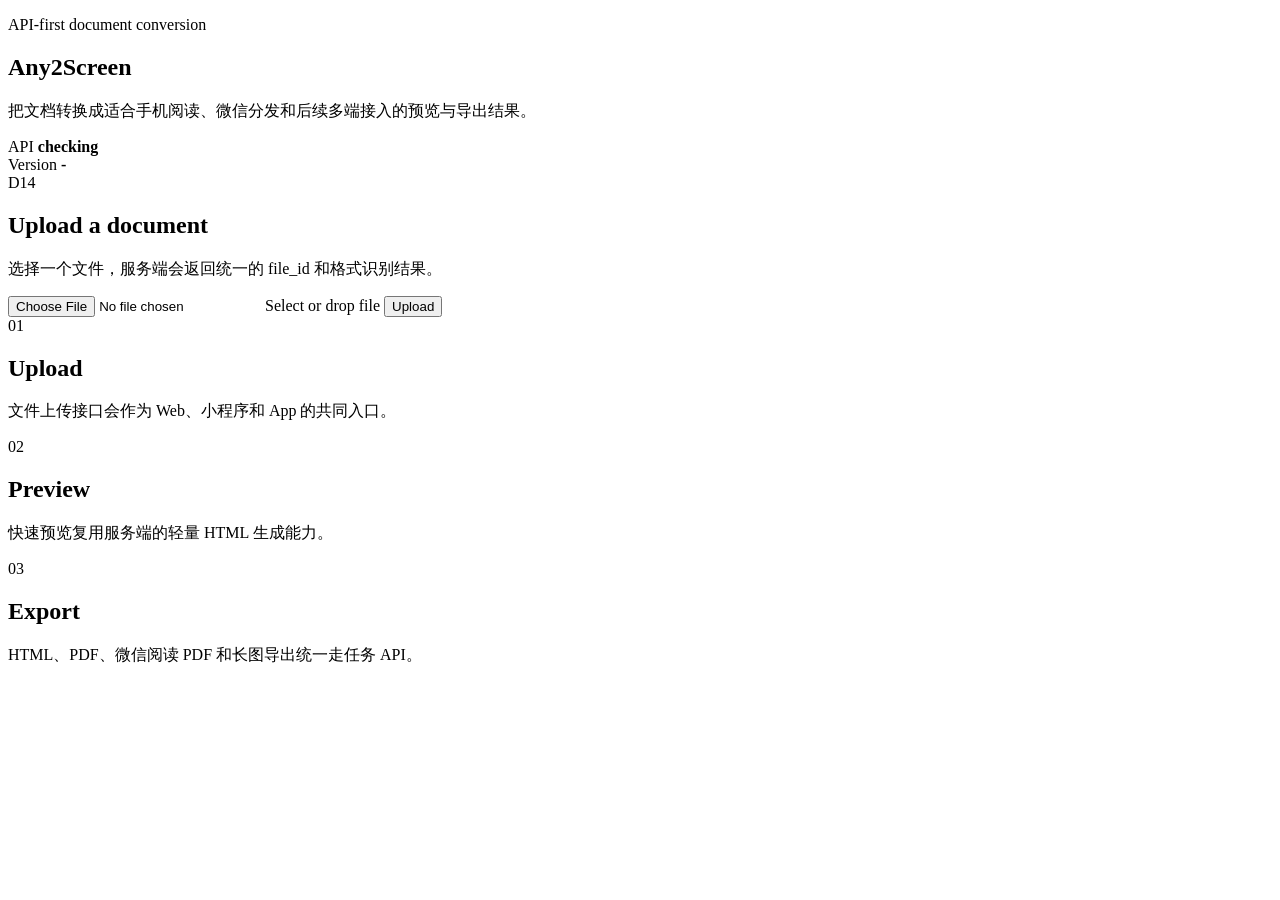
==== src/web/static/index.html @ 30e8c7d1 "D14+D14.1" ====
<!DOCTYPE html>
<html lang="zh-CN">
<head>
  <meta charset="UTF-8">
  <meta name="viewport" content="width=device-width, initial-scale=1.0">
  <title>Any2Screen</title>
  <link rel="stylesheet" href="/assets/styles.css">
</head>
<body>
  <main class="app-shell">
    <section class="hero">
      <div class="hero-copy">
        <p class="eyebrow">API-first document conversion</p>
        <h1>Any2Screen</h1>
        <p class="summary">把文档转换成适合手机阅读、微信分发和后续多端接入的预览与导出结果。</p>
      </div>
      <div class="status-panel" aria-live="polite">
        <div class="status-row">
          <span>API</span>
          <strong id="api-status">checking</strong>
        </div>
        <div class="status-row">
          <span>Version</span>
          <strong id="api-version">-</strong>
        </div>
      </div>
    </section>

    <section class="upload-surface" aria-labelledby="upload-title">
      <div>
        <span class="step">D14</span>
        <h2 id="upload-title">Upload a document</h2>
        <p>选择一个文件，服务端会返回统一的 file_id 和格式识别结果。</p>
      </div>
      <form id="upload-form" class="upload-form">
        <label id="drop-zone" class="file-picker">
          <input id="file-input" type="file" name="file" accept=".md,.markdown,.txt,.docx,.pdf,.html,.htm,.png,.jpg,.jpeg,.webp">
          <span id="file-label">Select or drop file</span>
        </label>
        <button type="submit">Upload</button>
      </form>
      <div id="upload-result" class="upload-result" aria-live="polite"></div>
    </section>

    <section class="workflow">
      <article>
        <span class="step">01</span>
        <h2>Upload</h2>
        <p>文件上传接口会作为 Web、小程序和 App 的共同入口。</p>
      </article>
      <article>
        <span class="step">02</span>
        <h2>Preview</h2>
        <p>快速预览复用服务端的轻量 HTML 生成能力。</p>
      </article>
      <article>
        <span class="step">03</span>
        <h2>Export</h2>
        <p>HTML、PDF、微信阅读 PDF 和长图导出统一走任务 API。</p>
      </article>
    </section>
  </main>
  <script src="/assets/app.js" defer></script>
</body>
</html>
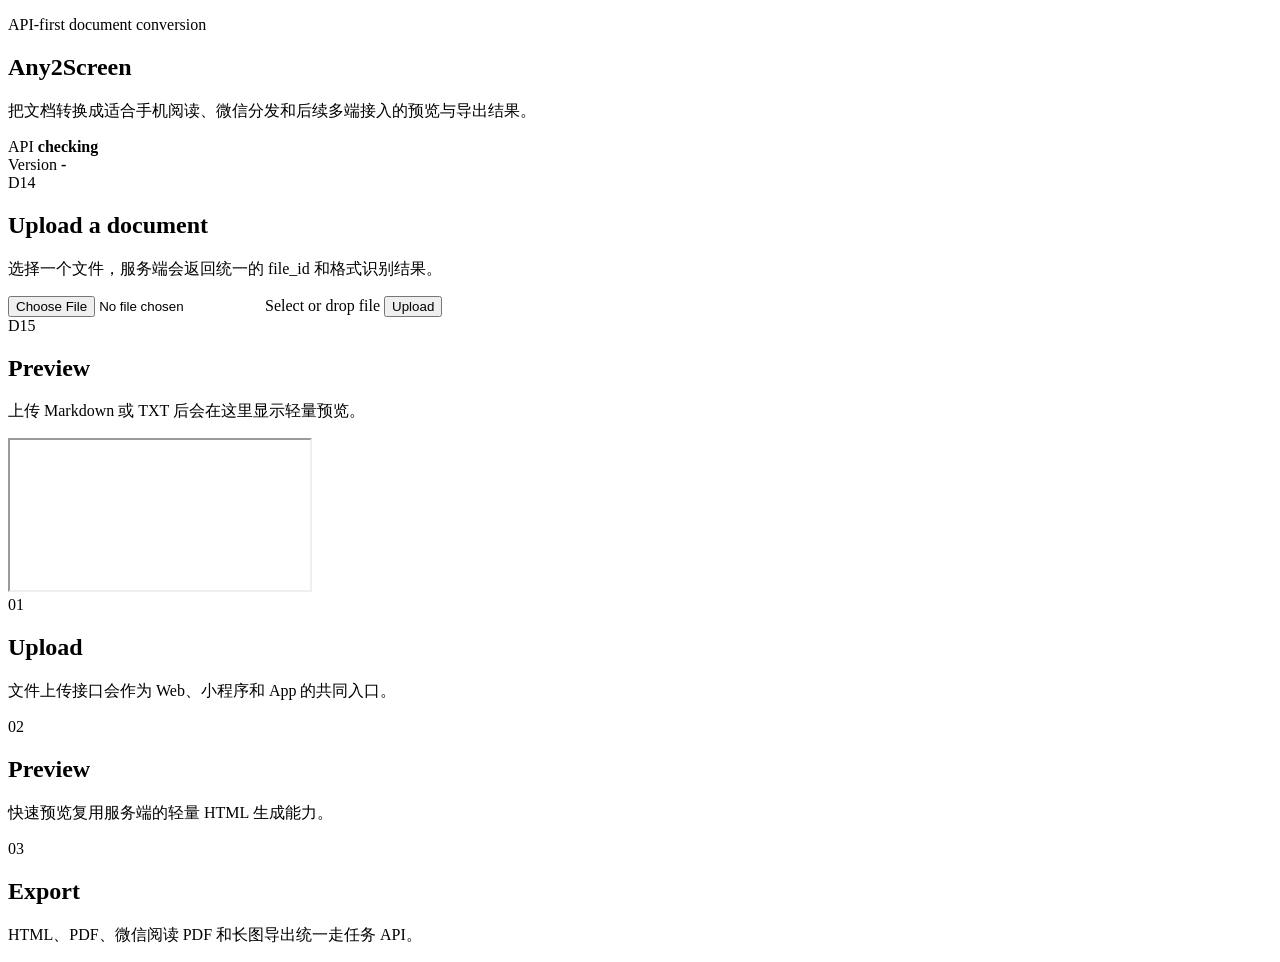
==== commit 2fef3240: "." ====
--- a/src/web/static/index.html
+++ b/src/web/static/index.html
@@ -42,6 +42,15 @@
       <div id="upload-result" class="upload-result" aria-live="polite"></div>
     </section>
 
+    <section class="preview-surface" aria-labelledby="preview-title">
+      <div class="preview-heading">
+        <span class="step">D15</span>
+        <h2 id="preview-title">Preview</h2>
+        <p id="preview-status">上传 Markdown 或 TXT 后会在这里显示轻量预览。</p>
+      </div>
+      <iframe id="preview-frame" title="Document preview"></iframe>
+    </section>
+
     <section class="workflow">
       <article>
         <span class="step">01</span>
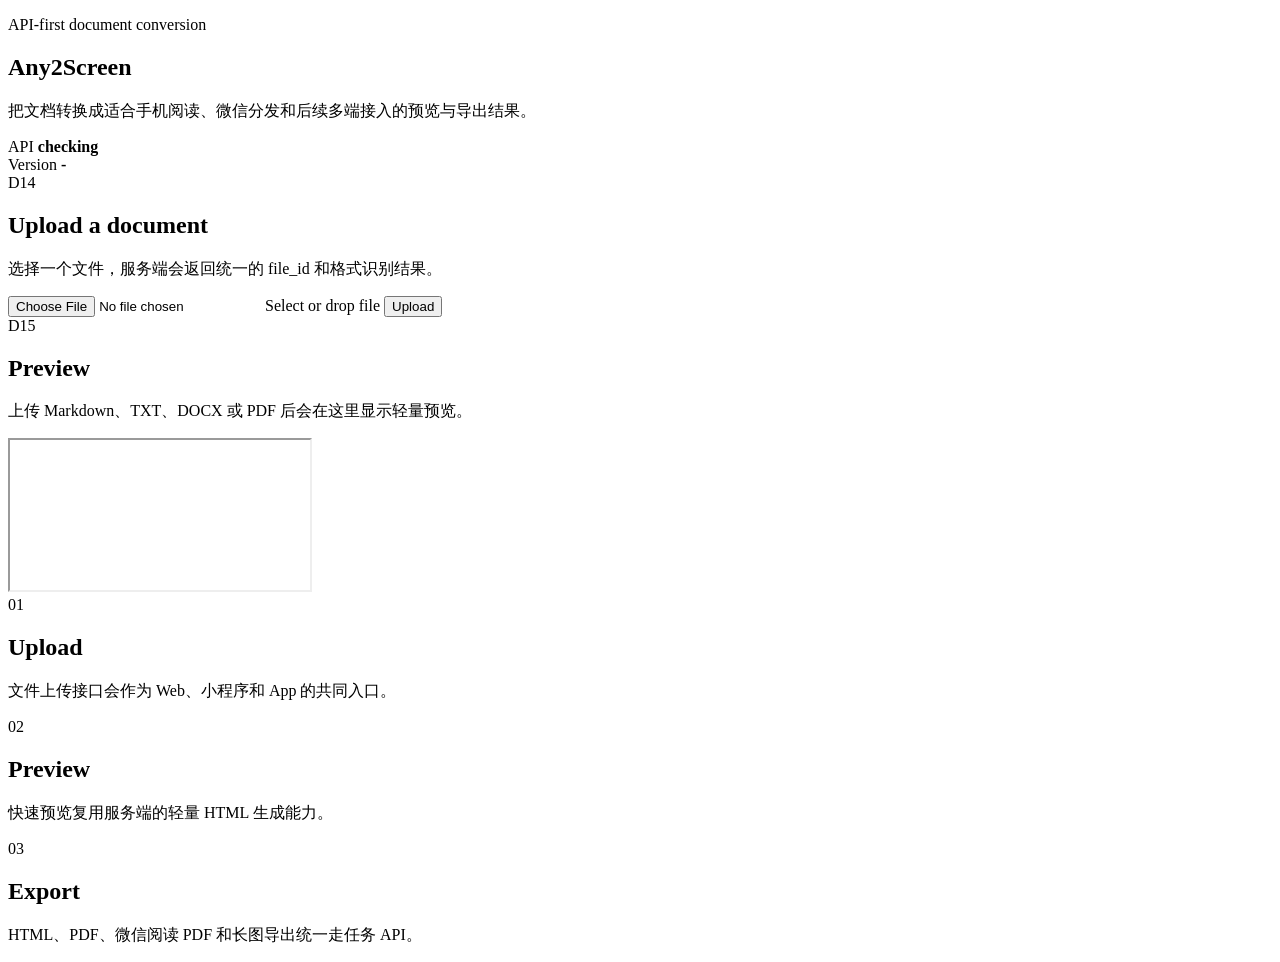
==== commit 19e5ca13: "D16+ add annotations" ====
--- a/src/web/static/index.html
+++ b/src/web/static/index.html
@@ -46,7 +46,7 @@
       <div class="preview-heading">
         <span class="step">D15</span>
         <h2 id="preview-title">Preview</h2>
-        <p id="preview-status">上传 Markdown 或 TXT 后会在这里显示轻量预览。</p>
+        <p id="preview-status">上传 Markdown、TXT、DOCX 或 PDF 后会在这里显示轻量预览。</p>
       </div>
       <iframe id="preview-frame" title="Document preview"></iframe>
     </section>
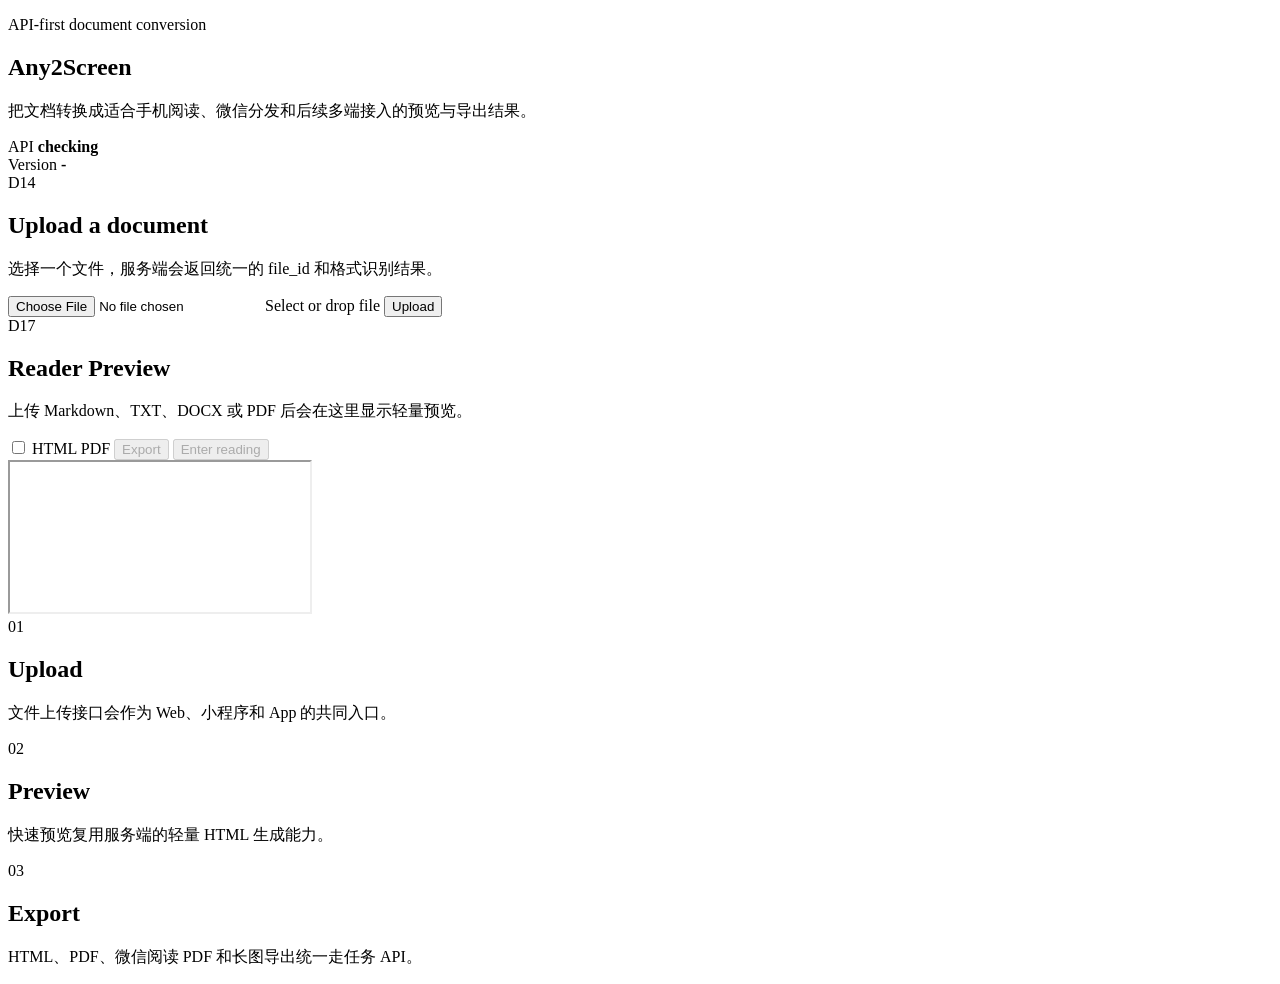
==== commit ec07ff32: "Add reader preview and export controls" ====
--- a/src/web/static/index.html
+++ b/src/web/static/index.html
@@ -44,9 +44,22 @@
 
     <section class="preview-surface" aria-labelledby="preview-title">
       <div class="preview-heading">
-        <span class="step">D15</span>
-        <h2 id="preview-title">Preview</h2>
-        <p id="preview-status">上传 Markdown、TXT、DOCX 或 PDF 后会在这里显示轻量预览。</p>
+        <div class="preview-copy">
+          <span class="step">D17</span>
+          <h2 id="preview-title">Reader Preview</h2>
+          <p id="preview-status">上传 Markdown、TXT、DOCX 或 PDF 后会在这里显示轻量预览。</p>
+        </div>
+        <div class="preview-actions">
+          <label class="format-switch" aria-label="选择导出格式">
+            <input id="export-format-toggle" type="checkbox">
+            <span class="format-switch-track">
+              <span>HTML</span>
+              <span>PDF</span>
+            </span>
+          </label>
+          <button id="export-run" class="secondary-action" type="button" disabled>Export</button>
+          <button id="reader-toggle" class="reader-toggle" type="button" disabled>Enter reading</button>
+        </div>
       </div>
       <iframe id="preview-frame" title="Document preview"></iframe>
     </section>
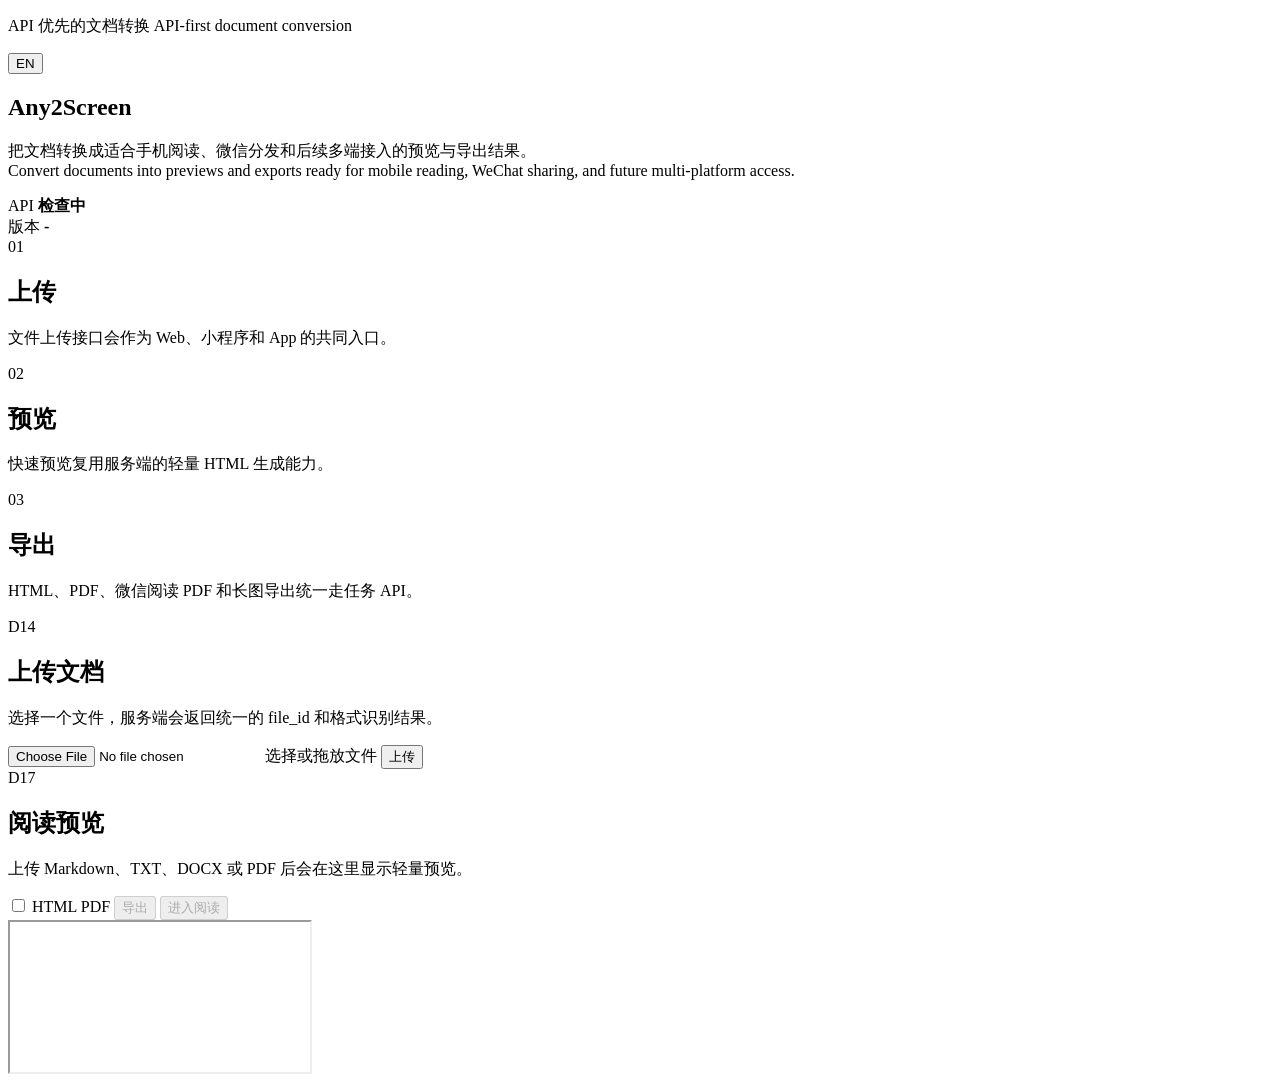
==== commit 25996154: "page layout adjustment" ====
--- a/src/web/static/index.html
+++ b/src/web/static/index.html
@@ -9,35 +9,63 @@
 <body>
   <main class="app-shell">
     <section class="hero">
-      <div class="hero-copy">
-        <p class="eyebrow">API-first document conversion</p>
-        <h1>Any2Screen</h1>
-        <p class="summary">把文档转换成适合手机阅读、微信分发和后续多端接入的预览与导出结果。</p>
+      <div class="hero-meta">
+        <div class="hero-topline">
+          <p class="eyebrow">
+            <span data-i18n="heroEyebrow">API 优先的文档转换</span>
+            <span class="eyebrow-en">API-first document conversion</span>
+          </p>
+        </div>
+        <button id="language-toggle" class="language-toggle" type="button">EN</button>
       </div>
-      <div class="status-panel" aria-live="polite">
-        <div class="status-row">
-          <span>API</span>
-          <strong id="api-status">checking</strong>
+      <div class="hero-main">
+        <div class="hero-copy">
+          <h1>Any2Screen</h1>
+          <p class="summary">把文档转换成适合手机阅读、微信分发和后续多端接入的预览与导出结果。<br>Convert documents into previews and exports ready for mobile reading, WeChat sharing, and future multi-platform access.</p>
         </div>
-        <div class="status-row">
-          <span>Version</span>
-          <strong id="api-version">-</strong>
+        <div class="status-panel" aria-live="polite">
+          <div class="status-row">
+            <span>API</span>
+            <strong id="api-status">检查中</strong>
+          </div>
+          <div class="status-row">
+            <span data-i18n="versionLabel">版本</span>
+            <strong id="api-version">-</strong>
+          </div>
         </div>
       </div>
+    </section>
+
+    <section class="workflow">
+      <article>
+        <span class="step">01</span>
+        <h2 data-i18n="workflowUploadTitle">上传</h2>
+        <p data-i18n="workflowUploadDescription">文件上传接口会作为 Web、小程序和 App 的共同入口。</p>
+      </article>
+      <article>
+        <span class="step">02</span>
+        <h2 data-i18n="workflowPreviewTitle">预览</h2>
+        <p data-i18n="workflowPreviewDescription">快速预览复用服务端的轻量 HTML 生成能力。</p>
+      </article>
+      <article>
+        <span class="step">03</span>
+        <h2 data-i18n="workflowExportTitle">导出</h2>
+        <p data-i18n="workflowExportDescription">HTML、PDF、微信阅读 PDF 和长图导出统一走任务 API。</p>
+      </article>
     </section>
 
     <section class="upload-surface" aria-labelledby="upload-title">
       <div>
         <span class="step">D14</span>
-        <h2 id="upload-title">Upload a document</h2>
-        <p>选择一个文件，服务端会返回统一的 file_id 和格式识别结果。</p>
+        <h2 id="upload-title" data-i18n="uploadTitle">上传文档</h2>
+        <p data-i18n="uploadDescription">选择一个文件，服务端会返回统一的 file_id 和格式识别结果。</p>
       </div>
       <form id="upload-form" class="upload-form">
         <label id="drop-zone" class="file-picker">
           <input id="file-input" type="file" name="file" accept=".md,.markdown,.txt,.docx,.pdf,.html,.htm,.png,.jpg,.jpeg,.webp">
-          <span id="file-label">Select or drop file</span>
+          <span id="file-label">选择或拖放文件</span>
         </label>
-        <button type="submit">Upload</button>
+        <button type="submit" data-i18n="uploadButton">上传</button>
       </form>
       <div id="upload-result" class="upload-result" aria-live="polite"></div>
     </section>
@@ -46,7 +74,7 @@
       <div class="preview-heading">
         <div class="preview-copy">
           <span class="step">D17</span>
-          <h2 id="preview-title">Reader Preview</h2>
+          <h2 id="preview-title" data-i18n="previewTitle">阅读预览</h2>
           <p id="preview-status">上传 Markdown、TXT、DOCX 或 PDF 后会在这里显示轻量预览。</p>
         </div>
         <div class="preview-actions">
@@ -57,30 +85,13 @@
               <span>PDF</span>
             </span>
           </label>
-          <button id="export-run" class="secondary-action" type="button" disabled>Export</button>
-          <button id="reader-toggle" class="reader-toggle" type="button" disabled>Enter reading</button>
+          <button id="export-run" class="secondary-action" type="button" disabled data-i18n="exportButton">导出</button>
+          <button id="reader-toggle" class="reader-toggle" type="button" disabled>进入阅读</button>
         </div>
       </div>
       <iframe id="preview-frame" title="Document preview"></iframe>
     </section>
 
-    <section class="workflow">
-      <article>
-        <span class="step">01</span>
-        <h2>Upload</h2>
-        <p>文件上传接口会作为 Web、小程序和 App 的共同入口。</p>
-      </article>
-      <article>
-        <span class="step">02</span>
-        <h2>Preview</h2>
-        <p>快速预览复用服务端的轻量 HTML 生成能力。</p>
-      </article>
-      <article>
-        <span class="step">03</span>
-        <h2>Export</h2>
-        <p>HTML、PDF、微信阅读 PDF 和长图导出统一走任务 API。</p>
-      </article>
-    </section>
   </main>
   <script src="/assets/app.js" defer></script>
 </body>
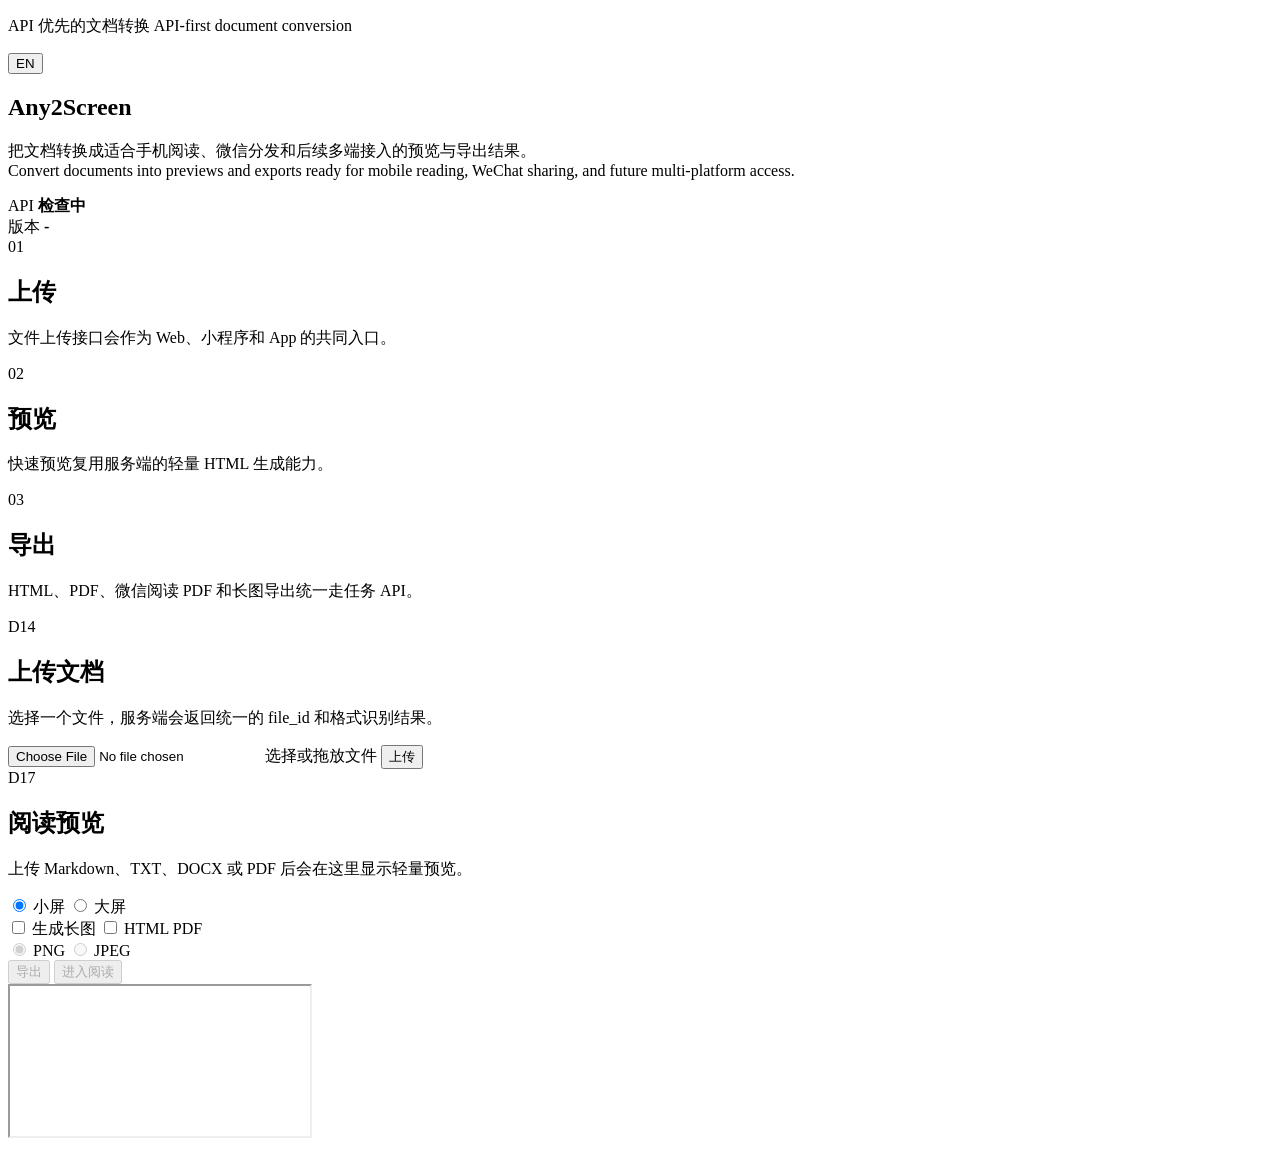
==== commit ecf1f46d: "D19.1 ~ D19.4" ====
--- a/src/web/static/index.html
+++ b/src/web/static/index.html
@@ -78,13 +78,39 @@
           <p id="preview-status">上传 Markdown、TXT、DOCX 或 PDF 后会在这里显示轻量预览。</p>
         </div>
         <div class="preview-actions">
-          <label class="format-switch" aria-label="选择导出格式">
-            <input id="export-format-toggle" type="checkbox">
-            <span class="format-switch-track">
-              <span>HTML</span>
-              <span>PDF</span>
-            </span>
-          </label>
+          <div class="export-options" aria-label="导出配置">
+            <div class="segmented-control" aria-label="选择屏幕尺寸">
+              <label class="segmented-option">
+                <input type="radio" name="screen-target" value="small" checked>
+                <span data-i18n="smallScreen">小屏</span>
+              </label>
+              <label class="segmented-option">
+                <input type="radio" name="screen-target" value="large">
+                <span data-i18n="largeScreen">大屏</span>
+              </label>
+            </div>
+            <label class="long-image-toggle">
+              <input id="long-image-toggle" type="checkbox">
+              <span data-i18n="longImage">生成长图</span>
+            </label>
+            <label id="document-format-switch" class="format-switch" aria-label="选择导出格式">
+              <input id="export-format-toggle" type="checkbox">
+              <span class="format-switch-track">
+                <span>HTML</span>
+                <span>PDF</span>
+              </span>
+            </label>
+            <div id="image-format-options" class="segmented-control is-disabled" aria-label="选择图片格式">
+              <label class="segmented-option">
+                <input type="radio" name="image-format" value="png" checked disabled>
+                <span>PNG</span>
+              </label>
+              <label class="segmented-option">
+                <input type="radio" name="image-format" value="jpeg" disabled>
+                <span>JPEG</span>
+              </label>
+            </div>
+          </div>
           <button id="export-run" class="secondary-action" type="button" disabled data-i18n="exportButton">导出</button>
           <button id="reader-toggle" class="reader-toggle" type="button" disabled>进入阅读</button>
         </div>
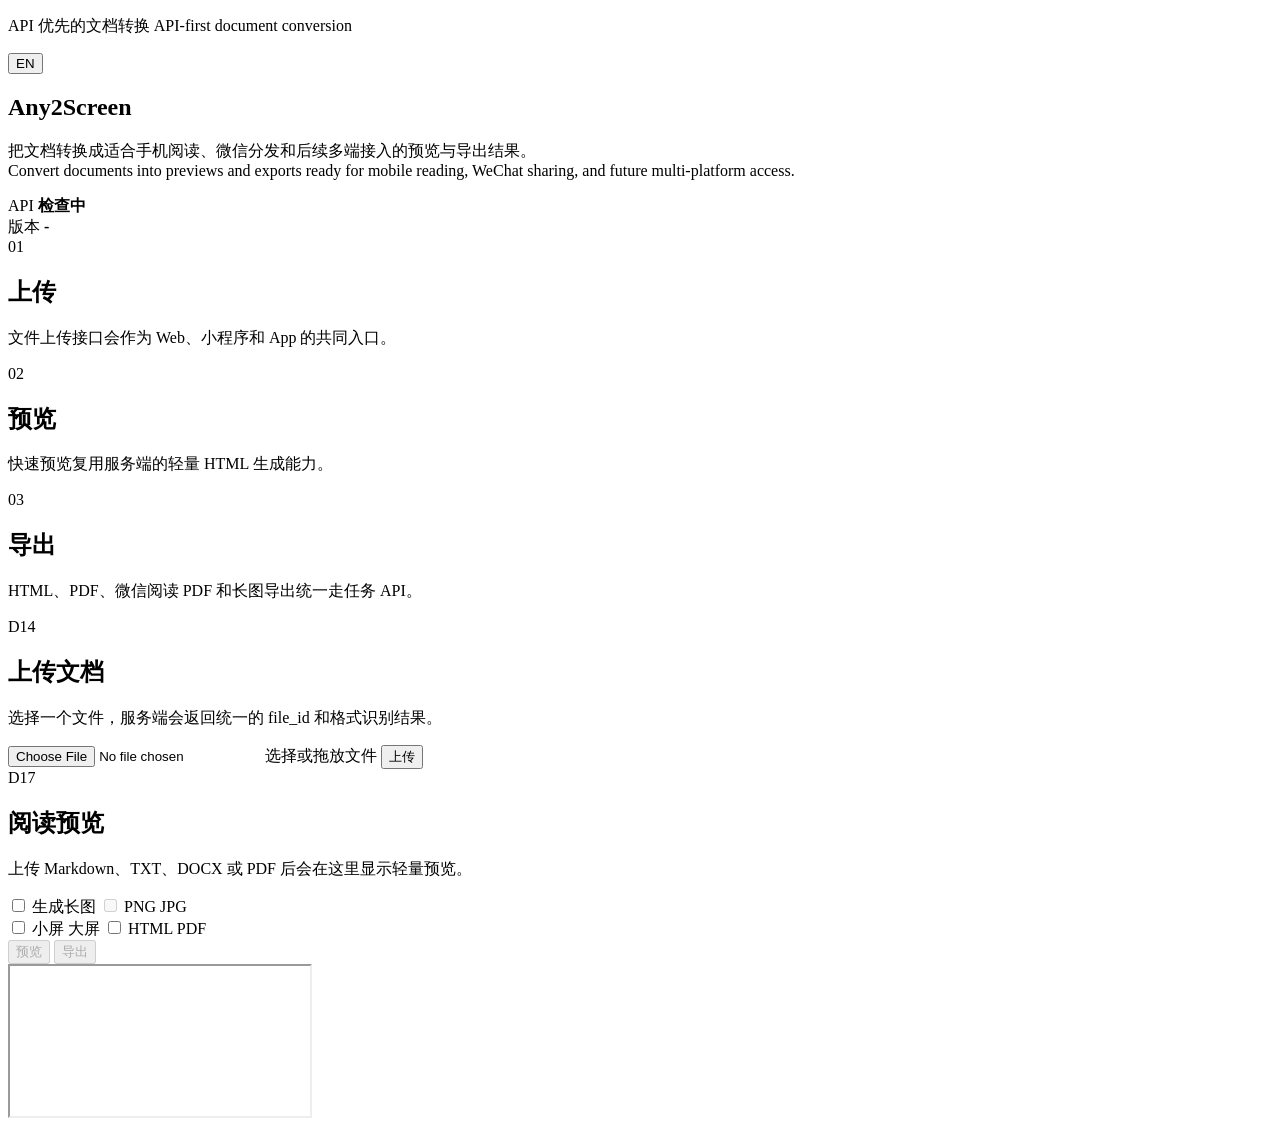
==== commit f4a040d5: "frontend layout amend" ====
--- a/src/web/static/index.html
+++ b/src/web/static/index.html
@@ -78,20 +78,26 @@
           <p id="preview-status">上传 Markdown、TXT、DOCX 或 PDF 后会在这里显示轻量预览。</p>
         </div>
         <div class="preview-actions">
-          <div class="export-options" aria-label="导出配置">
-            <div class="segmented-control" aria-label="选择屏幕尺寸">
-              <label class="segmented-option">
-                <input type="radio" name="screen-target" value="small" checked>
-                <span data-i18n="smallScreen">小屏</span>
-              </label>
-              <label class="segmented-option">
-                <input type="radio" name="screen-target" value="large">
-                <span data-i18n="largeScreen">大屏</span>
-              </label>
-            </div>
+          <div class="control-group">
             <label class="long-image-toggle">
               <input id="long-image-toggle" type="checkbox">
               <span data-i18n="longImage">生成长图</span>
+            </label>
+            <label id="image-format-switch" class="format-switch is-disabled" aria-label="选择图片格式">
+              <input id="image-format-toggle" type="checkbox" disabled>
+              <span class="format-switch-track">
+                <span>PNG</span>
+                <span>JPG</span>
+              </span>
+            </label>
+          </div>
+          <div class="control-group">
+            <label id="screen-switch" class="format-switch" aria-label="选择屏幕尺寸">
+              <input id="screen-toggle" type="checkbox">
+              <span class="format-switch-track">
+                <span data-i18n="smallScreen">小屏</span>
+                <span data-i18n="largeScreen">大屏</span>
+              </span>
             </label>
             <label id="document-format-switch" class="format-switch" aria-label="选择导出格式">
               <input id="export-format-toggle" type="checkbox">
@@ -100,19 +106,11 @@
                 <span>PDF</span>
               </span>
             </label>
-            <div id="image-format-options" class="segmented-control is-disabled" aria-label="选择图片格式">
-              <label class="segmented-option">
-                <input type="radio" name="image-format" value="png" checked disabled>
-                <span>PNG</span>
-              </label>
-              <label class="segmented-option">
-                <input type="radio" name="image-format" value="jpeg" disabled>
-                <span>JPEG</span>
-              </label>
-            </div>
           </div>
-          <button id="export-run" class="secondary-action" type="button" disabled data-i18n="exportButton">导出</button>
-          <button id="reader-toggle" class="reader-toggle" type="button" disabled>进入阅读</button>
+          <div class="control-group action-group">
+            <button id="reader-toggle" class="reader-toggle" type="button" disabled data-i18n="previewButton">预览</button>
+            <button id="export-run" class="secondary-action" type="button" disabled data-i18n="exportButton">导出</button>
+          </div>
         </div>
       </div>
       <iframe id="preview-frame" title="Document preview"></iframe>
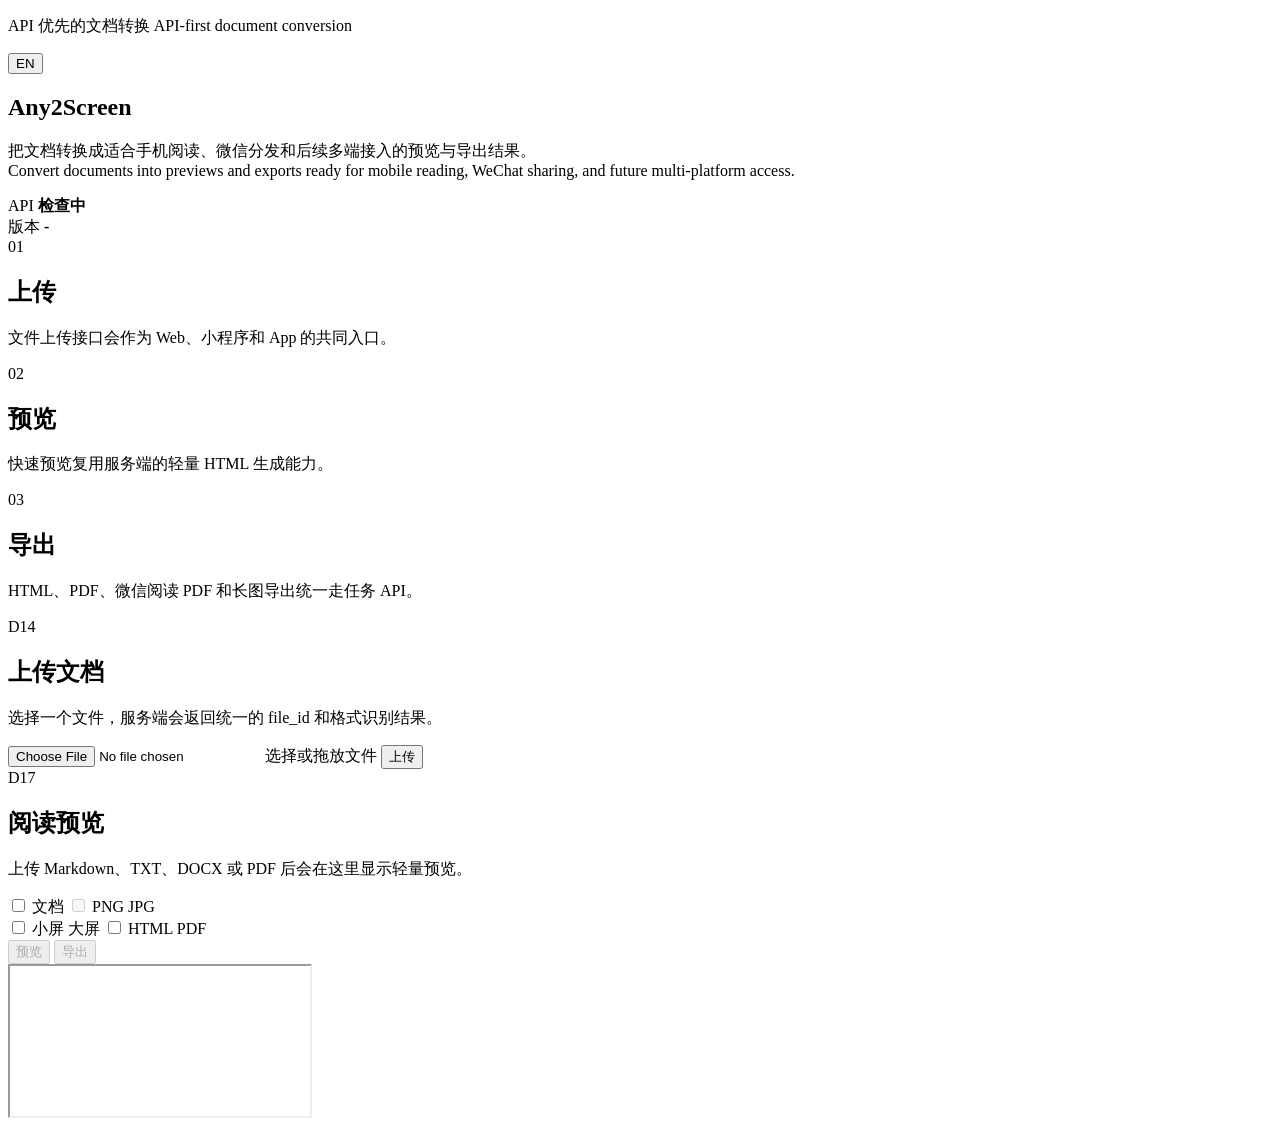
==== commit 0a22c98f: "." ====
--- a/src/web/static/index.html
+++ b/src/web/static/index.html
@@ -81,7 +81,7 @@
           <div class="control-group">
             <label class="long-image-toggle">
               <input id="long-image-toggle" type="checkbox">
-              <span data-i18n="longImage">生成长图</span>
+              <span id="long-image-label">文档</span>
             </label>
             <label id="image-format-switch" class="format-switch is-disabled" aria-label="选择图片格式">
               <input id="image-format-toggle" type="checkbox" disabled>
